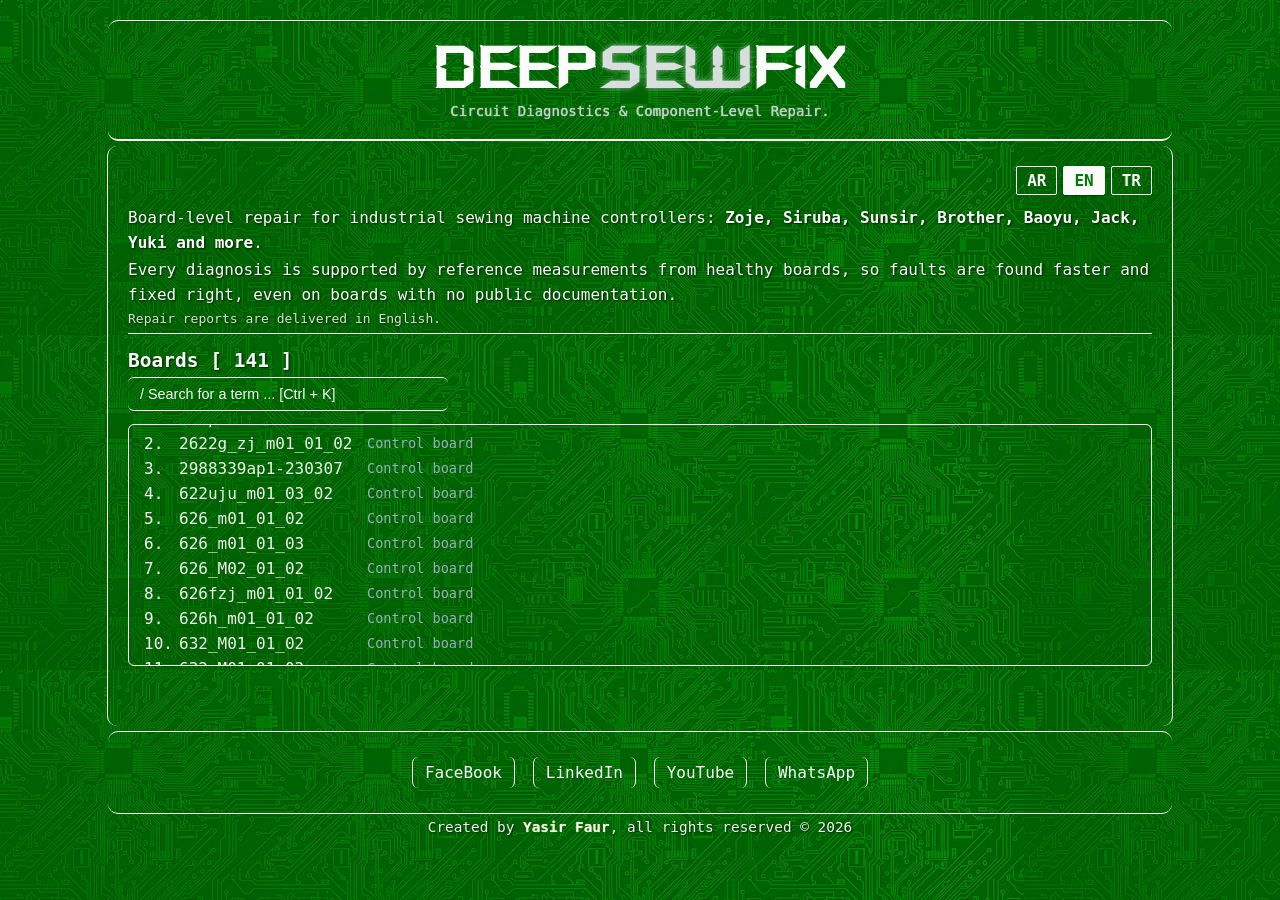
==== index.html @ 74b59b01 "Initial release: DeepSewFix professional industrial electronics repair platform" ====
<!DOCTYPE html>
<html lang="en" dir="ltr">
    <head>
        <meta charset="UTF-8">
        <!-- Link external CSS stylesheet -->
        <link rel="stylesheet" href="css/style.css">
    </head>
    <body>
        <!-- Simple header container -->
        <header class="main-header">
            <!-- Brand logo and site title -->
            <div class="logo">DEEP<span class="sew">SEW</span>FIX</div>
            <p class="tagline">Circuit Diagnostics & Component-Level Repair.</p>
        </header>

        <!-- Main body content section -->
        <main class="main-content">
            <!-- Simple intro section explaining the deep electronic repair service -->
            <div class="site-intro">
                <div class="lang-switch" role="group" aria-label="Language">
                <button type="button" data-lang="ar" lang="ar">AR</button>
                <button type="button" data-lang="en" lang="en" class="active">EN</button>
                <button type="button" data-lang="tr" lang="tr">TR</button>
                </div>

                <!-- Simple explanation of service addressing industrial sewing machine control boards -->
                <p data-i18n="intro1"></p>
                <p data-i18n="intro2"></p>

                <p class="report-note" data-i18n="note"></p>
            </div>

            <h2>Boards <span id="term-count"></span></h2>

            <!-- Search input field -->
            <form onsubmit="event.preventDefault();">
                <input type="text" id="search-input" placeholder="/ Search for a term ... [Ctrl + K]">
            </form>

            <!-- Ordered list for terms -->
            <!-- HTML List with ID -->
            <ol id="terms-list">
                <li>
                    <a href="terms/vlan.html">0d-p05-010-04</a>
                    <span class="term-desc">Control board</span>
                </li>
                <li>
                    <a href="terms/wifi.html">622uju_m01_03_02</a>
                    <span class="term-desc">Control board</span>
                </li>
                <li>
                    <a href="terms/ieee.html">626_m01_01_02</a>
                    <span class="term-desc">Control board</span>
                </li>
                <li>
                    <a href="terms/vlan.html">626_m01_01_03</a>
                    <span class="term-desc">Control board</span>
                </li>
                <li>
                    <a href="terms/wifi.html">626_M02_01_02</a>
                    <span class="term-desc">Control board</span>
                </li>
                <li>
                    <a href="terms/ieee.html">626fzj_m01_01_02</a>
                    <span class="term-desc">Control board</span>
                </li>
                <li>
                    <a href="terms/vlan.html">626h_m01_01_02</a>
                    <span class="term-desc">Control board</span>
                </li>
                <li>
                    <a href="terms/wifi.html">632_M01_01_02</a>
                    <span class="term-desc">Control board</span>
                </li>
                <li>
                    <a href="terms/ieee.html">632_M01_01_03</a>
                    <span class="term-desc">Control board</span>
                </li>
                <li>
                    <a href="terms/vlan.html">632_M01_02_03</a>
                    <span class="term-desc">Control board</span>
                </li>
                <li>
                    <a href="terms/wifi.html">636h_m01_01_03</a>
                    <span class="term-desc">Control board</span>
                </li>
                <li>
                    <a href="terms/ieee.html">638_m01_01_04</a>
                    <span class="term-desc">Control board</span>
                </li>
                <li>
                    <a href="terms/ieee.html">638_m01_02_02</a>
                    <span class="term-desc">Control board</span>
                </li>
                <li>
                    <a href="terms/ieee.html">690_jk_v01_01_11</a>
                    <span class="term-desc">Control board</span>
                </li>
                <li>
                    <a href="terms/ieee.html">690_m01_01_01</a>
                    <span class="term-desc">Control board</span>
                </li>
                <li>
                    <a href="terms/ieee.html">690s_ju_m01_02_02</a>
                    <span class="term-desc">Control board</span>
                </li>
                <li>
                    <a href="terms/ieee.html">2622g_zj_m01_01_02</a>
                    <span class="term-desc">Control board</span>
                </li>
                <li>
                    <a href="terms/ieee.html">6906_zx_m01_01_03</a>
                    <span class="term-desc">Control board</span>
                </li>
                <li>
                    <a href="terms/ieee.html">6906_zx_m01_04_01</a>
                    <span class="term-desc">Control board</span>
                </li>
                <li>
                    <a href="terms/ieee.html">6906_zx_m01_07_01</a>
                    <span class="term-desc">Control board</span>
                </li>
                <li>
                    <a href="terms/ieee.html">8633_M01_01_05</a>
                    <span class="term-desc">Control board</span>
                </li>
                <li>
                    <a href="terms/ieee.html">9632m_m01_01_03</a>
                    <span class="term-desc">Control board</span>
                </li>
                <li>
                    <a href="terms/ieee.html">2988339ap1-230307</a>
                    <span class="term-desc">Control board</span>
                </li>
                <li>
                    <a href="terms/ieee.html">a335d058a</a>
                    <span class="term-desc">Control board</span>
                </li>
                <li>
                    <a href="terms/ieee.html">apms-500a1</a>
                    <span class="term-desc">Control board</span>
                </li>
                <li>
                    <a href="terms/ieee.html">b43k103</a>
                    <span class="term-desc">Control board</span>
                </li>
                <li>
                    <a href="terms/ieee.html">b43k162-2</a>
                    <span class="term-desc">Control board</span>
                </li>
                <li>
                    <a href="terms/ieee.html">B45E_VM2.1</a>
                    <span class="term-desc">Control board</span>
                </li>
                <li>
                    <a href="terms/ieee.html">b45k_vm1.2</a>
                    <span class="term-desc">Control board</span>
                </li>
                <li>
                    <a href="terms/ieee.html">b47a162-4</a>
                    <span class="term-desc">Control board</span>
                </li>
                <li>
                    <a href="terms/ieee.html">BJB206-04</a>
                    <span class="term-desc">Control board</span>
                </li>
                <li>
                    <a href="terms/ieee.html">bybf_v1_08</a>
                    <span class="term-desc">Control board</span>
                </li>
                <li>
                    <a href="terms/ieee.html">cfp.1199-03r1</a>
                    <span class="term-desc">Control board</span>
                </li>
                <li>
                    <a href="terms/ieee.html">ck</a>
                    <span class="term-desc">Control board</span>
                </li>
                <li>
                    <a href="terms/ieee.html">cmb00820</a>
                    <span class="term-desc">Control board</span>
                </li>
                <li>
                    <a href="terms/ieee.html">ee4_ek4-d-v1.3</a>
                    <span class="term-desc">Control board</span>
                </li>
                <li>
                    <a href="terms/ieee.html">haw-500ap</a>
                    <span class="term-desc">Control board</span>
                </li>
                <li>
                    <a href="terms/ieee.html">hctb-0034</a>
                    <span class="term-desc">Control board</span>
                </li>
                <li>
                    <a href="terms/ieee.html">HSB-ES120105D</a>
                    <span class="term-desc">Control board</span>
                </li>
                <li>
                    <a href="terms/ieee.html">HSV-MC122009G</a>
                    <span class="term-desc">Control board</span>
                </li>
                <li>
                    <a href="terms/ieee.html">hsv-mc122014e</a>
                    <span class="term-desc">Control board</span>
                </li>
                <li>
                    <a href="terms/ieee.html">hsv-mc122026</a>
                    <span class="term-desc">Control board</span>
                </li>
                <li>
                    <a href="terms/ieee.html">hsv-mc122034</a>
                    <span class="term-desc">Control board</span>
                </li>
                <li>
                    <a href="terms/ieee.html">hsv-mc122038c</a>
                    <span class="term-desc">Control board</span>
                </li>
                <li>
                    <a href="terms/ieee.html">hsv-mc122072</a>
                    <span class="term-desc">Control board</span>
                </li>
                <li>
                    <a href="terms/ieee.html">hsv-mc122093</a>
                    <span class="term-desc">Control board</span>
                </li>
                <li>
                    <a href="terms/ieee.html">hsv-mc122103</a>
                    <span class="term-desc">Control board</span>
                </li>
                <li>
                    <a href="terms/ieee.html">hsv-ps122004b</a>
                    <span class="term-desc">Control board</span>
                </li>
                <li>
                    <a href="terms/ieee.html">HSV-PS122007A</a>
                    <span class="term-desc">Control board</span>
                </li>
                <li>
                    <a href="terms/ieee.html">hsv-ps122007e</a>
                    <span class="term-desc">Control board</span>
                </li>
                <li>
                    <a href="terms/ieee.html">hsv-ps122007f</a>
                    <span class="term-desc">Control board</span>
                </li>
                <li>
                    <a href="terms/ieee.html">hsv-ps122017</a>
                    <span class="term-desc">Control board</span>
                </li>
                <li>
                    <a href="terms/ieee.html">hsv-ps122019</a>
                    <span class="term-desc">Control board</span>
                </li>
                <li>
                    <a href="terms/ieee.html">hsv-ps122019c</a>
                    <span class="term-desc">Control board</span>
                </li>
                <li>
                    <a href="terms/ieee.html">hsv-ps122019d</a>
                    <span class="term-desc">Control board</span>
                </li>
                <li>
                    <a href="terms/ieee.html">HSV-PS122021</a>
                    <span class="term-desc">Control board</span>
                </li>
                <li>
                    <a href="terms/ieee.html">hsv-ps122031</a>
                    <span class="term-desc">Control board</span>
                </li>
                <li>
                    <a href="terms/ieee.html">hsv-ps122037</a>
                    <span class="term-desc">Control board</span>
                </li>
                <li>
                    <a href="terms/ieee.html">hsv-ps122038a</a>
                    <span class="term-desc">Control board</span>
                </li>
                <li>
                    <a href="terms/ieee.html">k-g00-583-a12-r</a>
                    <span class="term-desc">Control board</span>
                </li>
                <li>
                    <a href="terms/ieee.html">ls220851-00-01d</a>
                    <span class="term-desc">Control board</span>
                </li>
                <li>
                    <a href="terms/ieee.html">M8620610</a>
                    <span class="term-desc">Control board</span>
                </li>
                <li>
                    <a href="terms/ieee.html">MC122038C</a>
                    <span class="term-desc">Control board</span>
                </li>
                <li>
                    <a href="terms/ieee.html">mu_v3.91c</a>
                    <span class="term-desc">Control board</span>
                </li>
                <li>
                    <a href="terms/ieee.html">MUA-V1.01L-4</a>
                    <span class="term-desc">Control board</span>
                </li>
                <li>
                    <a href="terms/ieee.html">MU-V1.01J-5</a>
                    <span class="term-desc">Control board</span>
                </li>
                <li>
                    <a href="terms/ieee.html">MU-V3.06A</a>
                    <span class="term-desc">Control board</span>
                </li>
                <li>
                    <a href="terms/ieee.html">mu-v3.15a</a>
                    <span class="term-desc">Control board</span>
                </li>
                <li>
                    <a href="terms/ieee.html">mu-v3.18</a>
                    <span class="term-desc">Control board</span>
                </li>
                <li>
                    <a href="terms/ieee.html">MU-V3.22a</a>
                    <span class="term-desc">Control board</span>
                </li>
                <li>
                    <a href="terms/ieee.html">mu-v3.65a</a>
                    <span class="term-desc">Control board</span>
                </li>
                <li>
                    <a href="terms/ieee.html">mu-v3.66a</a>
                    <span class="term-desc">Control board</span>
                </li>
                <li>
                    <a href="terms/ieee.html">mu-v3.a2a</a>
                    <span class="term-desc">Control board</span>
                </li>
                <li>
                    <a href="terms/ieee.html">MU-V3.E2</a>
                    <span class="term-desc">Control board</span>
                </li>
                <li>
                    <a href="terms/ieee.html">NC2101A2</a>
                    <span class="term-desc">Control board</span>
                </li>
                <li>
                    <a href="terms/ieee.html">NC2101A3</a>
                    <span class="term-desc">Control board</span>
                </li>
                <li>
                    <a href="terms/ieee.html">p.hdvb-0073 rev d1</a>
                    <span class="term-desc">Control board</span>
                </li>
                <li>
                    <a href="terms/ieee.html">p.hdvb-0073 rev g1</a>
                    <span class="term-desc">Control board</span>
                </li>
                <li>
                    <a href="terms/ieee.html">P.HDVB-0073 Rev H2</a>
                    <span class="term-desc">Control board</span>
                </li>
                <li>
                    <a href="terms/ieee.html">p.hdvb-0110</a>
                    <span class="term-desc">Control board</span>
                </li>
                <li>
                    <a href="terms/ieee.html">P.HPWB-0029</a>
                    <span class="term-desc">Control board</span>
                </li>
                <li>
                    <a href="terms/ieee.html">p10.pcb</a>
                    <span class="term-desc">Control board</span>
                </li>
                <li>
                    <a href="terms/ieee.html">panel-j</a>
                    <span class="term-desc">Control board</span>
                </li>
                <li>
                    <a href="terms/ieee.html">pfaio</a>
                    <span class="term-desc">Control board</span>
                </li>
                <li>
                    <a href="terms/ieee.html">pfaio_ssl_sp</a>
                    <span class="term-desc">Control board</span>
                </li>
                <li>
                    <a href="terms/ieee.html">pn40000021</a>
                    <span class="term-desc">Control board</span>
                </li>
                <li>
                    <a href="terms/ieee.html">pn40052690</a>
                    <span class="term-desc">Control board</span>
                </li>
                <li>
                    <a href="terms/ieee.html">pn40058900</a>
                    <span class="term-desc">Control board</span>
                </li>
                <li>
                    <a href="terms/ieee.html">pn40085908</a>
                    <span class="term-desc">Control board</span>
                </li>
                <li>
                    <a href="terms/ieee.html">PN40142270</a>
                    <span class="term-desc">Control board</span>
                </li>
                <li>
                    <a href="terms/ieee.html">q6-main-v1.1</a>
                    <span class="term-desc">Control board</span>
                </li>
                <li>
                    <a href="terms/ieee.html">r1t_main_v2.2</a>
                    <span class="term-desc">Control board</span>
                </li>
                <li>
                    <a href="terms/ieee.html">r2t_main_20191123_v3 2</a>
                    <span class="term-desc">Control board</span>
                </li>
                <li>
                    <a href="terms/ieee.html">r5t_main</a>
                    <span class="term-desc">Control board</span>
                </li>
                <li>
                    <a href="terms/ieee.html">r5t_main_v2 5</a>
                    <span class="term-desc">Control board</span>
                </li>
                <li>
                    <a href="terms/ieee.html">sc0720f</a>
                    <span class="term-desc">Control board</span>
                </li>
                <li>
                    <a href="terms/ieee.html">SC1102A6</a>
                    <span class="term-desc">Control board</span>
                </li>
                <li>
                    <a href="terms/ieee.html">SC1204A3</a>
                    <span class="term-desc">Control board</span>
                </li>
                <li>
                    <a href="terms/ieee.html">sc1206a4</a>
                    <span class="term-desc">Control board</span>
                </li>
                <li>
                    <a href="terms/ieee.html">sc1206b7</a>
                    <span class="term-desc">Control board</span>
                </li>
                <li>
                    <a href="terms/ieee.html">SC1520A3</a>
                    <span class="term-desc">Control board</span>
                </li>
                <li>
                    <a href="terms/ieee.html">sc1524a2</a>
                    <span class="term-desc">Control board</span>
                </li>
                <li>
                    <a href="terms/ieee.html">sc1601a3</a>
                    <span class="term-desc">Control board</span>
                </li>
                <li>
                    <a href="terms/ieee.html">sc1601a4</a>
                    <span class="term-desc">Control board</span>
                </li>
                <li>
                    <a href="terms/ieee.html">SC1601A5</a>
                    <span class="term-desc">Control board</span>
                </li>
                <li>
                    <a href="terms/ieee.html">SC1703A3</a>
                    <span class="term-desc">Control board</span>
                </li>
                <li>
                    <a href="terms/ieee.html">sc1703a5</a>
                    <span class="term-desc">Control board</span>
                </li>
                    <a href="terms/ieee.html">sc1902a4</a>
                    <span class="term-desc">Control board</span>
                </li>
                <li>
                    <a href="terms/ieee.html">sc1903a5</a>
                    <span class="term-desc">Control board</span>
                </li>
                <li>
                    <a href="terms/ieee.html">sc1903a8-1</a>
                    <span class="term-desc">Control board</span>
                </li>
                <li>
                    <a href="terms/ieee.html">sc1905a2</a>
                    <span class="term-desc">Control board</span>
                </li>
                <li>
                    <a href="terms/ieee.html">sc1909a4</a>
                    <span class="term-desc">Control board</span>
                </li>
                <li>
                    <a href="terms/ieee.html">sc2003a3</a>
                    <span class="term-desc">Control board</span>
                </li>
                <li>
                    <a href="terms/ieee.html">sc2013a2</a>
                    <span class="term-desc">Control board</span>
                </li>
                <li>
                    <a href="terms/ieee.html">sc2105a5</a>
                    <span class="term-desc">Control board</span>
                </li>
                <li>
                    <a href="terms/ieee.html">sc2113a2</a>
                    <span class="term-desc">Control board</span>
                </li>
                <li>
                    <a href="terms/ieee.html">sp1243a-dz-cpu</a>
                    <span class="term-desc">Control board</span>
                </li>
                <li>
                    <a href="terms/ieee.html">SP1243C</a>
                    <span class="term-desc">Control board</span>
                </li>
                <li>
                    <a href="terms/ieee.html">st-430g-main.1</a>
                    <span class="term-desc">Control board</span>
                </li>
                <li>
                    <a href="terms/ieee.html">ST-P3800-DP</a>
                    <span class="term-desc">Control board</span>
                </li>
                <li>
                    <a href="terms/ieee.html">SUPU_0V_DS_B</a>
                    <span class="term-desc">Control board</span>
                </li>
                <li>
                    <a href="terms/ieee.html">supu_500_main_3</a>
                    <span class="term-desc">Control board</span>
                </li>
                <li>
                    <a href="terms/ieee.html">supu_aio_all_dtyj</a>
                    <span class="term-desc">Control board</span>
                </li>
                <li>
                    <a href="terms/ieee.html">supu_aio_all_jn</a>
                    <span class="term-desc">Control board</span>
                </li>
                <li>
                    <a href="terms/ieee.html">supu_aio_baoyu_jn</a>
                    <span class="term-desc">Control board</span>
                </li>
                <li>
                    <a href="terms/ieee.html">supu_bfaio_all_jn</a>
                    <span class="term-desc">Control board</span>
                </li>
                <li>
                    <a href="terms/ieee.html">supu_f3_pin</a>
                    <span class="term-desc">Control board</span>
                </li>
                <li>
                    <a href="terms/ieee.html">supu_jn2_main</a>
                    <span class="term-desc">Control board</span>
                </li>
                <li>
                    <a href="terms/ieee.html">supu_overseam_ds_aio</a>
                    <span class="term-desc">Control board</span>
                </li>
                <li>
                    <a href="terms/ieee.html">SY-UR055-MV2.5</a>
                    <span class="term-desc">Control board</span>
                </li>
                <li>
                    <a href="terms/ieee.html">Sy-x5_ser-v1.5</a>
                    <span class="term-desc">Control board</span>
                </li>
                <li>
                    <a href="terms/ieee.html">TI28030-V2.1</a>
                    <span class="term-desc">Control board</span>
                </li>
                <li>
                    <a href="terms/ieee.html">x5c_v1.4_1030</a>
                    <span class="term-desc">Control board</span>
                </li>
                <li>
                    <a href="terms/ieee.html">xr1_main_20180608_v3.1</a>
                    <span class="term-desc">Control board</span>
                </li>
                <li>
                    <a href="terms/ieee.html">yd-p05-001-161</a>
                    <span class="term-desc">Control board</span>
                </li>
                <li>
                    <a href="terms/ieee.html">yd-p05-001-177</a>
                    <span class="term-desc">Control board</span>
                </li>
                <li>
                    <a href="terms/ieee.html">yd-p05-001-222</a>
                    <span class="term-desc">Control board</span>
                </li>
                <li>
                    <a href="terms/ieee.html">YX-B22-2C</a>
                    <span class="term-desc">Control board</span>
                </li>
                <li>
                    <a href="terms/ieee.html">ZBK903D1-V1.2</a>
                    <span class="term-desc">Control board</span>
                </li>
                <li>
                    <a href="terms/ieee.html">zjaf-m05.31</a>
                    <span class="term-desc">Control board</span>
                </li>
                <li>
                    <a href="terms/ieee.html">zjbf_v3.00c</a>
                    <span class="term-desc">Control board</span>
                </li>
                <li>
                    <a href="terms/ieee.html">ZJBF-V2.04-A</a>
                    <span class="term-desc">Control board</span>
                </li>
            </ol>
        </main>

        <!-- Footer section with social links -->
        <footer>
        <!-- Social links as text buttons inside footer -->
            <div>
                <a href="https://www.facebook.com/PioneeersTech/" class="btn-link" target="_blank" rel="noopener noreferrer">FaceBook</a>
                <a href="https://www.linkedin.com/in/yasir-faur-68b66713b/" class="btn-link" target="_blank" rel="noopener noreferrer">LinkedIn</a>
                <a href="https://www.youtube.com/c/YasirFaur" class="btn-link" target="_blank" rel="noopener noreferrer">YouTube</a>
                <a href="https://wa.me/905342694115" class="btn-link" target="_blank" rel="noopener noreferrer">WhatsApp</a>        
            </div>
        </footer>

            
    </body>

    <script src="js/script.js"></script>
</html>
---- css/style.css ----
/* Base page styling with dark background and pcb green accent */
p, h2 {
    margin: 0;
}

p, h1, h2, h3 {
    text-shadow: 1px 1px 2px #002200;
}

body {
    margin: 0;
    padding: 0;
    background-color: #017b07;
    background-image: url(../images/bg.jfif);
    background-repeat: repeat;
    background-blend-mode: soft-light;
    opacity: 0.98;
    color: #ffffff;
    font-family: monospace;
}

/* Header styled like a pcb silkscreen banner */
.main-header {
    
    padding: 20px;
    text-align: center;
    border-bottom: 2px solid #ffffff;
}

.logo {
    font-size: clamp(2rem, 6vw, 3.5rem);
    letter-spacing: 0.08em;
    line-height: 1.1;
    font-family: digifaw;
    font-weight: bold;
    color: #ffffff;
    letter-spacing: 2px;
}

.logo .sew {
    color: #DDE1E3;
    text-shadow: 0 0 6px rgba(221, 225, 227, 0.6);
    animation: pulse 3s ease-in-out infinite alternate;
}


@keyframes pulse {
  from { text-shadow: 0 0 4px rgba(221, 225, 227, 0.3); }
  to   { text-shadow: 0 0 10px rgba(221, 225, 227, 0.7); }
}

@media (prefers-reduced-motion: reduce) {
  .site-title .sew {
    animation: none;
  }
}

/* Header title centering */
.tagline {
    text-align: center;
    font-size: 14px;
    text-shadow: 0 0 1px #fff;
    color: #C8CDD0;
    margin: 0;
}

/* Main content area */
.main-content {
    padding: 20px 20px;
    text-align: left;
    min-height: 60vh;
}

.main-content h1 {
    color: #ffffff;
    text-transform: uppercase;
}

.site-intro {
     position: relative;
}

.site-intro p {
    margin-bottom: 1px;
    text-align: left;
}

.site-intro strong {
    color: #ffffff;
}

.lang-switch {
 display: flex;
  gap: 6px;
  justify-content: flex-end;
  margin-bottom: 10px;
  direction: ltr;
}

.lang-switch button {
  font-family: monospace;
  font-size: 16px;
  font-weight: bold;
  color: #fff;
  background: transparent;
  border: 1px solid #fff;
  border-radius: 2px;
  padding: 4px 10px;
  cursor: pointer;
}

.lang-switch button:hover {
  background: rgba(241, 247, 250, 0.25);
}

.lang-switch button.active {
  background: #fff;
  color:#017b07;
  border-color: #fff;
  box-shadow: inset 0 1px 0 #fff, 0 1px 2px rgba(0,0,0,.4);
}

.lang-switch button:focus-visible {
  outline: 2px solid #fff;
  outline-offset: 2px;
}

.site-intro p:lang(ar) {
  font-family: Tahoma, "Segoe UI", sans-serif;
  line-height: 1.8;
}

.report-note {
  font-size: 13px;
  opacity: 0.85;
}

/* Container for the terms list to limit height and enable scrolling */
#terms-list {
    /* Limit height to show roughly 3 items */
    max-height: 220px; 
    
    /* Enable vertical scrolling */
    overflow-y: auto; 
    
    /* Smooth scrolling feel */
    /*scroll-behavior: smooth;*/
    
    /* Layout styling adjustments */
    padding-right: 10px;
    margin-bottom: 20px;
    border: 1px solid #fff;
    border-radius: 6px;
    padding: 10px 15px;
}

.main-content h2{
margin-top: 15px;
margin-bottom: 5px;
}

#search-input {
    background-color:transparent;
    color: #ffffff;
    width: 100%;          
    max-width: 320px;   
    padding: 8px 12px; 
    font-size: 0.9rem;

    /* Remove default browser borders */
    border: none;

    /* Set top and bottom borders only */
    border-top: 1px solid #ffffff;
    border-bottom: 1px solid #ffffff;

    /* Keep border radius for top and bottom brackets effect */
    border-radius: 6px;
    outline: none;
    box-sizing: border-box;
}

#search-input::placeholder {
    color: #fff;
    opacity: 1;
}

/* Optional: Custom scrollbar styling for a cleaner look */
#terms-list::-webkit-scrollbar {
    width: 6px;
}

#terms-list::-webkit-scrollbar-thumb {
    background-color: #017b07;
    border-radius: 3px;
}

#terms-list::-webkit-scrollbar-track {
    background-color: #fff;
}

/* Enable list counter */
ol {
    list-style-position: inside;
    padding: 0;
    counter-reset: term-counter; /* Initialize counter */
}

li {
    display: flex;
    align-items: center;
    margin-bottom: 6px;
    font-size: 16px;
}

li::before {
    counter-increment: term-counter;
    content: counter(term-counter) ". ";
    width: 35px; 
    display: inline-block;
    color: #ffffff;
}

li a {
    width: 180px; 
    display: inline-block;
}

/* Styling for descriptions outside the anchor tag */
.term-desc {
    display: none;
    color: #a0aec0;
    font-size: 0.85rem;
    margin-left: 8px;
}

/* Show on screens wider than 768px */
@media (min-width: 768px) {
    .term-desc {
        display: inline;
    }
}

/* Link styles */
a {
    color: #f6f6f3;
    text-decoration: none;
}

/* Optional: hover state for better interaction */
a:hover {
    color: #017b07;
    background-color: #fff;
    font-weight: bold;
    text-align: center;
}

/* Footer matching the theme */
.main-footer {
    background-color: #017b07;
    text-align: center;
    padding: 15px;
    border-top: 1px solid #ffffff;
    font-size: 14px;
    color: #ffffff;
}

/* Layout alignment and borders for structural sections */
header, footer {
    width: 80%;
    margin-left: auto;
    margin-right: auto;
    margin-bottom: 5px;
    border-top: 1px solid #ffffff;
    border-bottom: 1px solid #ffffff;
    border-radius: 10px;
    padding: 20px;
}

main {
    width: 80%;
    margin-left: auto;
    margin-right: auto;
    margin-bottom: 5px;
    border-left: 1px solid #ffffff;
    border-right: 1px solid #ffffff;
    border-radius: 10px;
    padding: 20px;
}


/* Top margin for header */
header {
    margin-top: 20px;
}

/* Style for intro text section */
.site-intro {
    margin-bottom: 2px;
    padding-bottom: 2px;
    border-bottom: 1px solid #ffffff;
    color: #ffffff;
    font-size: 16px;
    line-height: 1.6;
}


/* Footer content centering */
footer {
    text-align: center;
}

/* Social text button styling */
.btn-link {
    font-size: 16px;
    display: inline-block;
    color: #ffffff;
    border-left: 1px solid #ffffff;
    border-right: 1px solid #ffffff;
    border-radius: 6px;
    padding: 6px 12px;
    margin: 5px;
    transition: background-color 0.3s, color 0.3s;
}

/* Hover effect for buttons */
.btn-link:hover {
    background-color: #ffffff;
    color: #017b07;
}

/* Designer name styling */
.copyright {
    color: #f6f6f3;
    font-size: 0.9rem;
    text-align: center;
    margin-bottom: 10px;
}

.copyright .designer-name {
    color: #ffffff; 
    font-weight: 600;
    text-shadow: 0 0 1px rgba(219, 235, 0, 0.6); 
}

@font-face {
    font-family: digifaw;
    src: url(../fonts/digifaw.TTF);
}
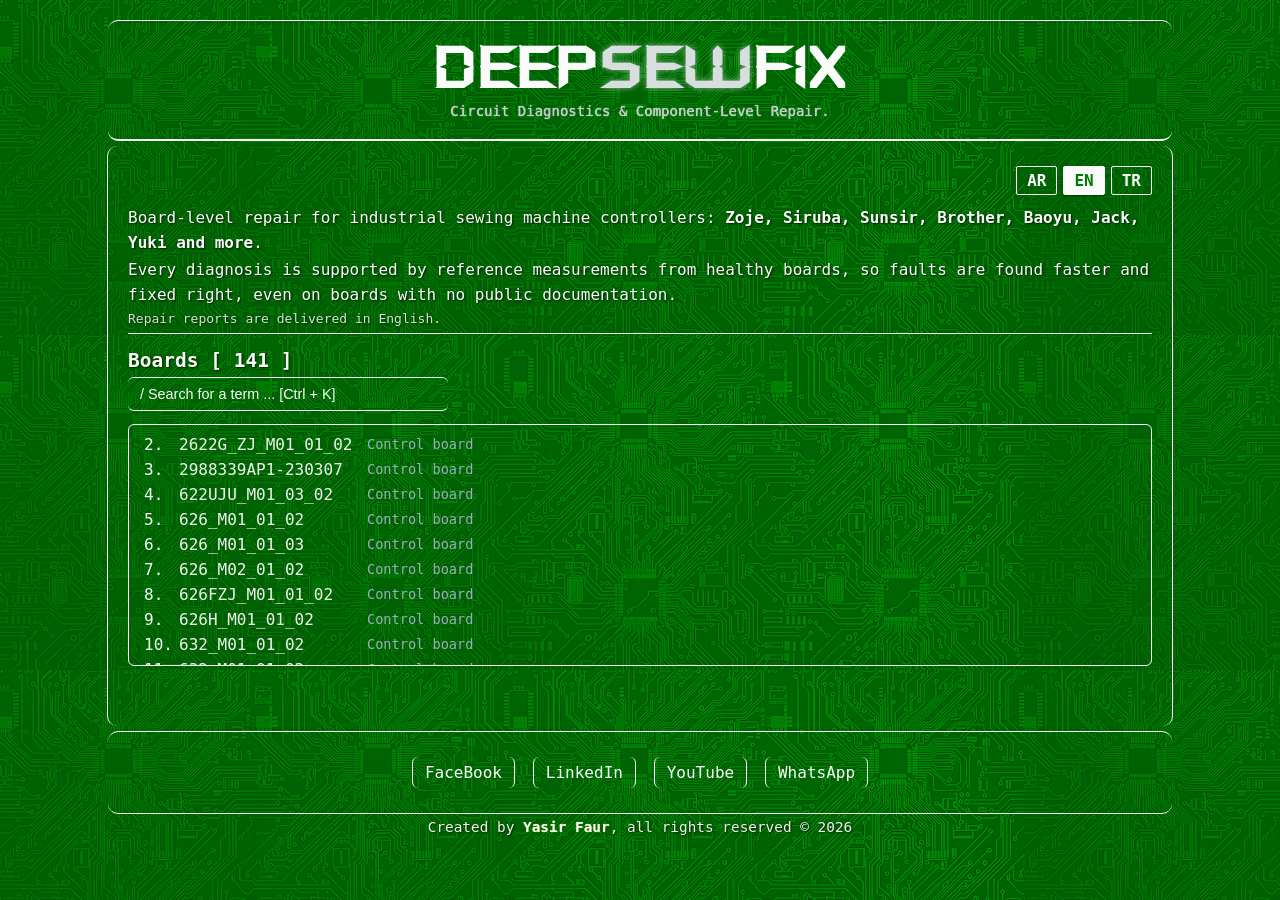
==== commit b5539aca: "Add individual control board diagnostic pages and update index" ====
--- a/index.html
+++ b/index.html
@@ -41,570 +41,570 @@
             <!-- HTML List with ID -->
             <ol id="terms-list">
                 <li>
-                    <a href="terms/vlan.html">0d-p05-010-04</a>
-                    <span class="term-desc">Control board</span>
-                </li>
-                <li>
-                    <a href="terms/wifi.html">622uju_m01_03_02</a>
-                    <span class="term-desc">Control board</span>
-                </li>
-                <li>
-                    <a href="terms/ieee.html">626_m01_01_02</a>
-                    <span class="term-desc">Control board</span>
-                </li>
-                <li>
-                    <a href="terms/vlan.html">626_m01_01_03</a>
-                    <span class="term-desc">Control board</span>
-                </li>
-                <li>
-                    <a href="terms/wifi.html">626_M02_01_02</a>
-                    <span class="term-desc">Control board</span>
-                </li>
-                <li>
-                    <a href="terms/ieee.html">626fzj_m01_01_02</a>
-                    <span class="term-desc">Control board</span>
-                </li>
-                <li>
-                    <a href="terms/vlan.html">626h_m01_01_02</a>
-                    <span class="term-desc">Control board</span>
-                </li>
-                <li>
-                    <a href="terms/wifi.html">632_M01_01_02</a>
-                    <span class="term-desc">Control board</span>
-                </li>
-                <li>
-                    <a href="terms/ieee.html">632_M01_01_03</a>
-                    <span class="term-desc">Control board</span>
-                </li>
-                <li>
-                    <a href="terms/vlan.html">632_M01_02_03</a>
-                    <span class="term-desc">Control board</span>
-                </li>
-                <li>
-                    <a href="terms/wifi.html">636h_m01_01_03</a>
-                    <span class="term-desc">Control board</span>
-                </li>
-                <li>
-                    <a href="terms/ieee.html">638_m01_01_04</a>
-                    <span class="term-desc">Control board</span>
-                </li>
-                <li>
-                    <a href="terms/ieee.html">638_m01_02_02</a>
-                    <span class="term-desc">Control board</span>
-                </li>
-                <li>
-                    <a href="terms/ieee.html">690_jk_v01_01_11</a>
-                    <span class="term-desc">Control board</span>
-                </li>
-                <li>
-                    <a href="terms/ieee.html">690_m01_01_01</a>
-                    <span class="term-desc">Control board</span>
-                </li>
-                <li>
-                    <a href="terms/ieee.html">690s_ju_m01_02_02</a>
-                    <span class="term-desc">Control board</span>
-                </li>
-                <li>
-                    <a href="terms/ieee.html">2622g_zj_m01_01_02</a>
-                    <span class="term-desc">Control board</span>
-                </li>
-                <li>
-                    <a href="terms/ieee.html">6906_zx_m01_01_03</a>
-                    <span class="term-desc">Control board</span>
-                </li>
-                <li>
-                    <a href="terms/ieee.html">6906_zx_m01_04_01</a>
-                    <span class="term-desc">Control board</span>
-                </li>
-                <li>
-                    <a href="terms/ieee.html">6906_zx_m01_07_01</a>
-                    <span class="term-desc">Control board</span>
-                </li>
-                <li>
-                    <a href="terms/ieee.html">8633_M01_01_05</a>
-                    <span class="term-desc">Control board</span>
-                </li>
-                <li>
-                    <a href="terms/ieee.html">9632m_m01_01_03</a>
-                    <span class="term-desc">Control board</span>
-                </li>
-                <li>
-                    <a href="terms/ieee.html">2988339ap1-230307</a>
-                    <span class="term-desc">Control board</span>
-                </li>
-                <li>
-                    <a href="terms/ieee.html">a335d058a</a>
-                    <span class="term-desc">Control board</span>
-                </li>
-                <li>
-                    <a href="terms/ieee.html">apms-500a1</a>
-                    <span class="term-desc">Control board</span>
-                </li>
-                <li>
-                    <a href="terms/ieee.html">b43k103</a>
-                    <span class="term-desc">Control board</span>
-                </li>
-                <li>
-                    <a href="terms/ieee.html">b43k162-2</a>
-                    <span class="term-desc">Control board</span>
-                </li>
-                <li>
-                    <a href="terms/ieee.html">B45E_VM2.1</a>
-                    <span class="term-desc">Control board</span>
-                </li>
-                <li>
-                    <a href="terms/ieee.html">b45k_vm1.2</a>
-                    <span class="term-desc">Control board</span>
-                </li>
-                <li>
-                    <a href="terms/ieee.html">b47a162-4</a>
-                    <span class="term-desc">Control board</span>
-                </li>
-                <li>
-                    <a href="terms/ieee.html">BJB206-04</a>
-                    <span class="term-desc">Control board</span>
-                </li>
-                <li>
-                    <a href="terms/ieee.html">bybf_v1_08</a>
-                    <span class="term-desc">Control board</span>
-                </li>
-                <li>
-                    <a href="terms/ieee.html">cfp.1199-03r1</a>
-                    <span class="term-desc">Control board</span>
-                </li>
-                <li>
-                    <a href="terms/ieee.html">ck</a>
-                    <span class="term-desc">Control board</span>
-                </li>
-                <li>
-                    <a href="terms/ieee.html">cmb00820</a>
-                    <span class="term-desc">Control board</span>
-                </li>
-                <li>
-                    <a href="terms/ieee.html">ee4_ek4-d-v1.3</a>
-                    <span class="term-desc">Control board</span>
-                </li>
-                <li>
-                    <a href="terms/ieee.html">haw-500ap</a>
-                    <span class="term-desc">Control board</span>
-                </li>
-                <li>
-                    <a href="terms/ieee.html">hctb-0034</a>
-                    <span class="term-desc">Control board</span>
-                </li>
-                <li>
-                    <a href="terms/ieee.html">HSB-ES120105D</a>
-                    <span class="term-desc">Control board</span>
-                </li>
-                <li>
-                    <a href="terms/ieee.html">HSV-MC122009G</a>
-                    <span class="term-desc">Control board</span>
-                </li>
-                <li>
-                    <a href="terms/ieee.html">hsv-mc122014e</a>
-                    <span class="term-desc">Control board</span>
-                </li>
-                <li>
-                    <a href="terms/ieee.html">hsv-mc122026</a>
-                    <span class="term-desc">Control board</span>
-                </li>
-                <li>
-                    <a href="terms/ieee.html">hsv-mc122034</a>
-                    <span class="term-desc">Control board</span>
-                </li>
-                <li>
-                    <a href="terms/ieee.html">hsv-mc122038c</a>
-                    <span class="term-desc">Control board</span>
-                </li>
-                <li>
-                    <a href="terms/ieee.html">hsv-mc122072</a>
-                    <span class="term-desc">Control board</span>
-                </li>
-                <li>
-                    <a href="terms/ieee.html">hsv-mc122093</a>
-                    <span class="term-desc">Control board</span>
-                </li>
-                <li>
-                    <a href="terms/ieee.html">hsv-mc122103</a>
-                    <span class="term-desc">Control board</span>
-                </li>
-                <li>
-                    <a href="terms/ieee.html">hsv-ps122004b</a>
-                    <span class="term-desc">Control board</span>
-                </li>
-                <li>
-                    <a href="terms/ieee.html">HSV-PS122007A</a>
-                    <span class="term-desc">Control board</span>
-                </li>
-                <li>
-                    <a href="terms/ieee.html">hsv-ps122007e</a>
-                    <span class="term-desc">Control board</span>
-                </li>
-                <li>
-                    <a href="terms/ieee.html">hsv-ps122007f</a>
-                    <span class="term-desc">Control board</span>
-                </li>
-                <li>
-                    <a href="terms/ieee.html">hsv-ps122017</a>
-                    <span class="term-desc">Control board</span>
-                </li>
-                <li>
-                    <a href="terms/ieee.html">hsv-ps122019</a>
-                    <span class="term-desc">Control board</span>
-                </li>
-                <li>
-                    <a href="terms/ieee.html">hsv-ps122019c</a>
-                    <span class="term-desc">Control board</span>
-                </li>
-                <li>
-                    <a href="terms/ieee.html">hsv-ps122019d</a>
-                    <span class="term-desc">Control board</span>
-                </li>
-                <li>
-                    <a href="terms/ieee.html">HSV-PS122021</a>
-                    <span class="term-desc">Control board</span>
-                </li>
-                <li>
-                    <a href="terms/ieee.html">hsv-ps122031</a>
-                    <span class="term-desc">Control board</span>
-                </li>
-                <li>
-                    <a href="terms/ieee.html">hsv-ps122037</a>
-                    <span class="term-desc">Control board</span>
-                </li>
-                <li>
-                    <a href="terms/ieee.html">hsv-ps122038a</a>
-                    <span class="term-desc">Control board</span>
-                </li>
-                <li>
-                    <a href="terms/ieee.html">k-g00-583-a12-r</a>
-                    <span class="term-desc">Control board</span>
-                </li>
-                <li>
-                    <a href="terms/ieee.html">ls220851-00-01d</a>
-                    <span class="term-desc">Control board</span>
-                </li>
-                <li>
-                    <a href="terms/ieee.html">M8620610</a>
-                    <span class="term-desc">Control board</span>
-                </li>
-                <li>
-                    <a href="terms/ieee.html">MC122038C</a>
-                    <span class="term-desc">Control board</span>
-                </li>
-                <li>
-                    <a href="terms/ieee.html">mu_v3.91c</a>
-                    <span class="term-desc">Control board</span>
-                </li>
-                <li>
-                    <a href="terms/ieee.html">MUA-V1.01L-4</a>
-                    <span class="term-desc">Control board</span>
-                </li>
-                <li>
-                    <a href="terms/ieee.html">MU-V1.01J-5</a>
-                    <span class="term-desc">Control board</span>
-                </li>
-                <li>
-                    <a href="terms/ieee.html">MU-V3.06A</a>
-                    <span class="term-desc">Control board</span>
-                </li>
-                <li>
-                    <a href="terms/ieee.html">mu-v3.15a</a>
-                    <span class="term-desc">Control board</span>
-                </li>
-                <li>
-                    <a href="terms/ieee.html">mu-v3.18</a>
-                    <span class="term-desc">Control board</span>
-                </li>
-                <li>
-                    <a href="terms/ieee.html">MU-V3.22a</a>
-                    <span class="term-desc">Control board</span>
-                </li>
-                <li>
-                    <a href="terms/ieee.html">mu-v3.65a</a>
-                    <span class="term-desc">Control board</span>
-                </li>
-                <li>
-                    <a href="terms/ieee.html">mu-v3.66a</a>
-                    <span class="term-desc">Control board</span>
-                </li>
-                <li>
-                    <a href="terms/ieee.html">mu-v3.a2a</a>
-                    <span class="term-desc">Control board</span>
-                </li>
-                <li>
-                    <a href="terms/ieee.html">MU-V3.E2</a>
-                    <span class="term-desc">Control board</span>
-                </li>
-                <li>
-                    <a href="terms/ieee.html">NC2101A2</a>
-                    <span class="term-desc">Control board</span>
-                </li>
-                <li>
-                    <a href="terms/ieee.html">NC2101A3</a>
-                    <span class="term-desc">Control board</span>
-                </li>
-                <li>
-                    <a href="terms/ieee.html">p.hdvb-0073 rev d1</a>
-                    <span class="term-desc">Control board</span>
-                </li>
-                <li>
-                    <a href="terms/ieee.html">p.hdvb-0073 rev g1</a>
-                    <span class="term-desc">Control board</span>
-                </li>
-                <li>
-                    <a href="terms/ieee.html">P.HDVB-0073 Rev H2</a>
-                    <span class="term-desc">Control board</span>
-                </li>
-                <li>
-                    <a href="terms/ieee.html">p.hdvb-0110</a>
-                    <span class="term-desc">Control board</span>
-                </li>
-                <li>
-                    <a href="terms/ieee.html">P.HPWB-0029</a>
-                    <span class="term-desc">Control board</span>
-                </li>
-                <li>
-                    <a href="terms/ieee.html">p10.pcb</a>
-                    <span class="term-desc">Control board</span>
-                </li>
-                <li>
-                    <a href="terms/ieee.html">panel-j</a>
-                    <span class="term-desc">Control board</span>
-                </li>
-                <li>
-                    <a href="terms/ieee.html">pfaio</a>
-                    <span class="term-desc">Control board</span>
-                </li>
-                <li>
-                    <a href="terms/ieee.html">pfaio_ssl_sp</a>
-                    <span class="term-desc">Control board</span>
-                </li>
-                <li>
-                    <a href="terms/ieee.html">pn40000021</a>
-                    <span class="term-desc">Control board</span>
-                </li>
-                <li>
-                    <a href="terms/ieee.html">pn40052690</a>
-                    <span class="term-desc">Control board</span>
-                </li>
-                <li>
-                    <a href="terms/ieee.html">pn40058900</a>
-                    <span class="term-desc">Control board</span>
-                </li>
-                <li>
-                    <a href="terms/ieee.html">pn40085908</a>
-                    <span class="term-desc">Control board</span>
-                </li>
-                <li>
-                    <a href="terms/ieee.html">PN40142270</a>
-                    <span class="term-desc">Control board</span>
-                </li>
-                <li>
-                    <a href="terms/ieee.html">q6-main-v1.1</a>
-                    <span class="term-desc">Control board</span>
-                </li>
-                <li>
-                    <a href="terms/ieee.html">r1t_main_v2.2</a>
-                    <span class="term-desc">Control board</span>
-                </li>
-                <li>
-                    <a href="terms/ieee.html">r2t_main_20191123_v3 2</a>
-                    <span class="term-desc">Control board</span>
-                </li>
-                <li>
-                    <a href="terms/ieee.html">r5t_main</a>
-                    <span class="term-desc">Control board</span>
-                </li>
-                <li>
-                    <a href="terms/ieee.html">r5t_main_v2 5</a>
-                    <span class="term-desc">Control board</span>
-                </li>
-                <li>
-                    <a href="terms/ieee.html">sc0720f</a>
-                    <span class="term-desc">Control board</span>
-                </li>
-                <li>
-                    <a href="terms/ieee.html">SC1102A6</a>
-                    <span class="term-desc">Control board</span>
-                </li>
-                <li>
-                    <a href="terms/ieee.html">SC1204A3</a>
-                    <span class="term-desc">Control board</span>
-                </li>
-                <li>
-                    <a href="terms/ieee.html">sc1206a4</a>
-                    <span class="term-desc">Control board</span>
-                </li>
-                <li>
-                    <a href="terms/ieee.html">sc1206b7</a>
-                    <span class="term-desc">Control board</span>
-                </li>
-                <li>
-                    <a href="terms/ieee.html">SC1520A3</a>
-                    <span class="term-desc">Control board</span>
-                </li>
-                <li>
-                    <a href="terms/ieee.html">sc1524a2</a>
-                    <span class="term-desc">Control board</span>
-                </li>
-                <li>
-                    <a href="terms/ieee.html">sc1601a3</a>
-                    <span class="term-desc">Control board</span>
-                </li>
-                <li>
-                    <a href="terms/ieee.html">sc1601a4</a>
-                    <span class="term-desc">Control board</span>
-                </li>
-                <li>
-                    <a href="terms/ieee.html">SC1601A5</a>
-                    <span class="term-desc">Control board</span>
-                </li>
-                <li>
-                    <a href="terms/ieee.html">SC1703A3</a>
-                    <span class="term-desc">Control board</span>
-                </li>
-                <li>
-                    <a href="terms/ieee.html">sc1703a5</a>
-                    <span class="term-desc">Control board</span>
-                </li>
-                    <a href="terms/ieee.html">sc1902a4</a>
-                    <span class="term-desc">Control board</span>
-                </li>
-                <li>
-                    <a href="terms/ieee.html">sc1903a5</a>
-                    <span class="term-desc">Control board</span>
-                </li>
-                <li>
-                    <a href="terms/ieee.html">sc1903a8-1</a>
-                    <span class="term-desc">Control board</span>
-                </li>
-                <li>
-                    <a href="terms/ieee.html">sc1905a2</a>
-                    <span class="term-desc">Control board</span>
-                </li>
-                <li>
-                    <a href="terms/ieee.html">sc1909a4</a>
-                    <span class="term-desc">Control board</span>
-                </li>
-                <li>
-                    <a href="terms/ieee.html">sc2003a3</a>
-                    <span class="term-desc">Control board</span>
-                </li>
-                <li>
-                    <a href="terms/ieee.html">sc2013a2</a>
-                    <span class="term-desc">Control board</span>
-                </li>
-                <li>
-                    <a href="terms/ieee.html">sc2105a5</a>
-                    <span class="term-desc">Control board</span>
-                </li>
-                <li>
-                    <a href="terms/ieee.html">sc2113a2</a>
-                    <span class="term-desc">Control board</span>
-                </li>
-                <li>
-                    <a href="terms/ieee.html">sp1243a-dz-cpu</a>
-                    <span class="term-desc">Control board</span>
-                </li>
-                <li>
-                    <a href="terms/ieee.html">SP1243C</a>
-                    <span class="term-desc">Control board</span>
-                </li>
-                <li>
-                    <a href="terms/ieee.html">st-430g-main.1</a>
-                    <span class="term-desc">Control board</span>
-                </li>
-                <li>
-                    <a href="terms/ieee.html">ST-P3800-DP</a>
-                    <span class="term-desc">Control board</span>
-                </li>
-                <li>
-                    <a href="terms/ieee.html">SUPU_0V_DS_B</a>
-                    <span class="term-desc">Control board</span>
-                </li>
-                <li>
-                    <a href="terms/ieee.html">supu_500_main_3</a>
-                    <span class="term-desc">Control board</span>
-                </li>
-                <li>
-                    <a href="terms/ieee.html">supu_aio_all_dtyj</a>
-                    <span class="term-desc">Control board</span>
-                </li>
-                <li>
-                    <a href="terms/ieee.html">supu_aio_all_jn</a>
-                    <span class="term-desc">Control board</span>
-                </li>
-                <li>
-                    <a href="terms/ieee.html">supu_aio_baoyu_jn</a>
-                    <span class="term-desc">Control board</span>
-                </li>
-                <li>
-                    <a href="terms/ieee.html">supu_bfaio_all_jn</a>
-                    <span class="term-desc">Control board</span>
-                </li>
-                <li>
-                    <a href="terms/ieee.html">supu_f3_pin</a>
-                    <span class="term-desc">Control board</span>
-                </li>
-                <li>
-                    <a href="terms/ieee.html">supu_jn2_main</a>
-                    <span class="term-desc">Control board</span>
-                </li>
-                <li>
-                    <a href="terms/ieee.html">supu_overseam_ds_aio</a>
-                    <span class="term-desc">Control board</span>
-                </li>
-                <li>
-                    <a href="terms/ieee.html">SY-UR055-MV2.5</a>
-                    <span class="term-desc">Control board</span>
-                </li>
-                <li>
-                    <a href="terms/ieee.html">Sy-x5_ser-v1.5</a>
-                    <span class="term-desc">Control board</span>
-                </li>
-                <li>
-                    <a href="terms/ieee.html">TI28030-V2.1</a>
-                    <span class="term-desc">Control board</span>
-                </li>
-                <li>
-                    <a href="terms/ieee.html">x5c_v1.4_1030</a>
-                    <span class="term-desc">Control board</span>
-                </li>
-                <li>
-                    <a href="terms/ieee.html">xr1_main_20180608_v3.1</a>
-                    <span class="term-desc">Control board</span>
-                </li>
-                <li>
-                    <a href="terms/ieee.html">yd-p05-001-161</a>
-                    <span class="term-desc">Control board</span>
-                </li>
-                <li>
-                    <a href="terms/ieee.html">yd-p05-001-177</a>
-                    <span class="term-desc">Control board</span>
-                </li>
-                <li>
-                    <a href="terms/ieee.html">yd-p05-001-222</a>
-                    <span class="term-desc">Control board</span>
-                </li>
-                <li>
-                    <a href="terms/ieee.html">YX-B22-2C</a>
-                    <span class="term-desc">Control board</span>
-                </li>
-                <li>
-                    <a href="terms/ieee.html">ZBK903D1-V1.2</a>
-                    <span class="term-desc">Control board</span>
-                </li>
-                <li>
-                    <a href="terms/ieee.html">zjaf-m05.31</a>
-                    <span class="term-desc">Control board</span>
-                </li>
-                <li>
-                    <a href="terms/ieee.html">zjbf_v3.00c</a>
-                    <span class="term-desc">Control board</span>
-                </li>
-                <li>
-                    <a href="terms/ieee.html">ZJBF-V2.04-A</a>
+                    <a href="boards/0d-p05-010-04.html">0d-p05-010-04</a>
+                    <span class="term-desc">Control board</span>
+                </li>
+                <li>
+                    <a href="boards/622uju_m01_03_02.html">622uju_m01_03_02</a>
+                    <span class="term-desc">Control board</span>
+                </li>
+                <li>
+                    <a href="boards/626_m01_01_02.html">626_m01_01_02</a>
+                    <span class="term-desc">Control board</span>
+                </li>
+                <li>
+                    <a href="boards/626_m01_01_03.html">626_m01_01_03</a>
+                    <span class="term-desc">Control board</span>
+                </li>
+                <li>
+                    <a href="boards/626_M02_01_02.html">626_M02_01_02</a>
+                    <span class="term-desc">Control board</span>
+                </li>
+                <li>
+                    <a href="boards/626fzj_m01_01_02.html">626fzj_m01_01_02</a>
+                    <span class="term-desc">Control board</span>
+                </li>
+                <li>
+                    <a href="boards/626h_m01_01_02.html">626h_m01_01_02</a>
+                    <span class="term-desc">Control board</span>
+                </li>
+                <li>
+                    <a href="boards/632_M01_01_02.html">632_M01_01_02</a>
+                    <span class="term-desc">Control board</span>
+                </li>
+                <li>
+                    <a href="boards/632_M01_01_03.html">632_M01_01_03</a>
+                    <span class="term-desc">Control board</span>
+                </li>
+                <li>
+                    <a href="boards/632_M01_02_03.html">632_M01_02_03</a>
+                    <span class="term-desc">Control board</span>
+                </li>
+                <li>
+                    <a href="boards/636h_m01_01_03.html">636h_m01_01_03</a>
+                    <span class="term-desc">Control board</span>
+                </li>
+                <li>
+                    <a href="boards/638_m01_01_04.html">638_m01_01_04</a>
+                    <span class="term-desc">Control board</span>
+                </li>
+                <li>
+                    <a href="boards/638_m01_02_02.html">638_m01_02_02</a>
+                    <span class="term-desc">Control board</span>
+                </li>
+                <li>
+                    <a href="boards/690_jk_v01_01_11.html">690_jk_v01_01_11</a>
+                    <span class="term-desc">Control board</span>
+                </li>
+                <li>
+                    <a href="boards/690_m01_01_01.html">690_m01_01_01</a>
+                    <span class="term-desc">Control board</span>
+                </li>
+                <li>
+                    <a href="boards/690s_ju_m01_02_02.html">690s_ju_m01_02_02</a>
+                    <span class="term-desc">Control board</span>
+                </li>
+                <li>
+                    <a href="boards/2622g_zj_m01_01_02.html">2622g_zj_m01_01_02</a>
+                    <span class="term-desc">Control board</span>
+                </li>
+                <li>
+                    <a href="boards/6906_zx_m01_01_03.html">6906_zx_m01_01_03</a>
+                    <span class="term-desc">Control board</span>
+                </li>
+                <li>
+                    <a href="boards/6906_zx_m01_04_01.html">6906_zx_m01_04_01</a>
+                    <span class="term-desc">Control board</span>
+                </li>
+                <li>
+                    <a href="boards/6906_zx_m01_07_01.html">6906_zx_m01_07_01</a>
+                    <span class="term-desc">Control board</span>
+                </li>
+                <li>
+                    <a href="boards/8633_M01_01_05.html">8633_M01_01_05</a>
+                    <span class="term-desc">Control board</span>
+                </li>
+                <li>
+                    <a href="boards/9632m_m01_01_03.html">9632m_m01_01_03</a>
+                    <span class="term-desc">Control board</span>
+                </li>
+                <li>
+                    <a href="boards/2988339ap1-230307.html">2988339ap1-230307</a>
+                    <span class="term-desc">Control board</span>
+                </li>
+                <li>
+                    <a href="boards/a335d058a.html">a335d058a</a>
+                    <span class="term-desc">Control board</span>
+                </li>
+                <li>
+                    <a href="boards/apms-500a1.html">apms-500a1</a>
+                    <span class="term-desc">Control board</span>
+                </li>
+                <li>
+                    <a href="boards/b43k103.html">b43k103</a>
+                    <span class="term-desc">Control board</span>
+                </li>
+                <li>
+                    <a href="boards/b43k162-2.html">b43k162-2</a>
+                    <span class="term-desc">Control board</span>
+                </li>
+                <li>
+                    <a href="boards/B45E_VM2.1.html">B45E_VM2.1</a>
+                    <span class="term-desc">Control board</span>
+                </li>
+                <li>
+                    <a href="boards/b45k_vm1.2.html">b45k_vm1.2</a>
+                    <span class="term-desc">Control board</span>
+                </li>
+                <li>
+                    <a href="boards/b47a162-4.html">b47a162-4</a>
+                    <span class="term-desc">Control board</span>
+                </li>
+                <li>
+                    <a href="boards/BJB206-04.html">BJB206-04</a>
+                    <span class="term-desc">Control board</span>
+                </li>
+                <li>
+                    <a href="boards/bybf_v1_08.html">bybf_v1_08</a>
+                    <span class="term-desc">Control board</span>
+                </li>
+                <li>
+                    <a href="boards/cfp.1199-03r1.html">cfp.1199-03r1</a>
+                    <span class="term-desc">Control board</span>
+                </li>
+                <li>
+                    <a href="boards/ck.html">ck</a>
+                    <span class="term-desc">Control board</span>
+                </li>
+                <li>
+                    <a href="boards/cmb00820.html">cmb00820</a>
+                    <span class="term-desc">Control board</span>
+                </li>
+                <li>
+                    <a href="boards/ee4_ek4-d-v1.3.html">ee4_ek4-d-v1.3</a>
+                    <span class="term-desc">Control board</span>
+                </li>
+                <li>
+                    <a href="boards/haw-500ap.html">haw-500ap</a>
+                    <span class="term-desc">Control board</span>
+                </li>
+                <li>
+                    <a href="boards/hctb-0034.html">hctb-0034</a>
+                    <span class="term-desc">Control board</span>
+                </li>
+                <li>
+                    <a href="boards/HSB-ES120105D.html">HSB-ES120105D</a>
+                    <span class="term-desc">Control board</span>
+                </li>
+                <li>
+                    <a href="boards/HSV-MC122009G.html">HSV-MC122009G</a>
+                    <span class="term-desc">Control board</span>
+                </li>
+                <li>
+                    <a href="boards/hsv-mc122014e.html">hsv-mc122014e</a>
+                    <span class="term-desc">Control board</span>
+                </li>
+                <li>
+                    <a href="boards/hsv-mc122026.html">hsv-mc122026</a>
+                    <span class="term-desc">Control board</span>
+                </li>
+                <li>
+                    <a href="boards/hsv-mc122034.html">hsv-mc122034</a>
+                    <span class="term-desc">Control board</span>
+                </li>
+                <li>
+                    <a href="boards/hsv-mc122038c.html">hsv-mc122038c</a>
+                    <span class="term-desc">Control board</span>
+                </li>
+                <li>
+                    <a href="boards/hsv-mc122072.html">hsv-mc122072</a>
+                    <span class="term-desc">Control board</span>
+                </li>
+                <li>
+                    <a href="boards/hsv-mc122093.html">hsv-mc122093</a>
+                    <span class="term-desc">Control board</span>
+                </li>
+                <li>
+                    <a href="boards/hsv-mc122103.html">hsv-mc122103</a>
+                    <span class="term-desc">Control board</span>
+                </li>
+                <li>
+                    <a href="boards/hsv-ps122004b.html">hsv-ps122004b</a>
+                    <span class="term-desc">Control board</span>
+                </li>
+                <li>
+                    <a href="boards/HSV-PS122007A.html">HSV-PS122007A</a>
+                    <span class="term-desc">Control board</span>
+                </li>
+                <li>
+                    <a href="boards/hsv-ps122007e.html">hsv-ps122007e</a>
+                    <span class="term-desc">Control board</span>
+                </li>
+                <li>
+                    <a href="boards/hsv-ps122007f.html">hsv-ps122007f</a>
+                    <span class="term-desc">Control board</span>
+                </li>
+                <li>
+                    <a href="boards/hsv-ps122017.html">hsv-ps122017</a>
+                    <span class="term-desc">Control board</span>
+                </li>
+                <li>
+                    <a href="boards/hsv-ps122019.html">hsv-ps122019</a>
+                    <span class="term-desc">Control board</span>
+                </li>
+                <li>
+                    <a href="boards/hsv-ps122019c.html">hsv-ps122019c</a>
+                    <span class="term-desc">Control board</span>
+                </li>
+                <li>
+                    <a href="boards/hsv-ps122019d.html">hsv-ps122019d</a>
+                    <span class="term-desc">Control board</span>
+                </li>
+                <li>
+                    <a href="boards/HSV-PS122021.html">HSV-PS122021</a>
+                    <span class="term-desc">Control board</span>
+                </li>
+                <li>
+                    <a href="boards/hsv-ps122031.html">hsv-ps122031</a>
+                    <span class="term-desc">Control board</span>
+                </li>
+                <li>
+                    <a href="boards/hsv-ps122037.html">hsv-ps122037</a>
+                    <span class="term-desc">Control board</span>
+                </li>
+                <li>
+                    <a href="boards/hsv-ps122038a.html">hsv-ps122038a</a>
+                    <span class="term-desc">Control board</span>
+                </li>
+                <li>
+                    <a href="boards/k-g00-583-a12-r.html">k-g00-583-a12-r</a>
+                    <span class="term-desc">Control board</span>
+                </li>
+                <li>
+                    <a href="boards/ls220851-00-01d.html">ls220851-00-01d</a>
+                    <span class="term-desc">Control board</span>
+                </li>
+                <li>
+                    <a href="boards/M8620610.html">M8620610</a>
+                    <span class="term-desc">Control board</span>
+                </li>
+                <li>
+                    <a href="boards/MC122038C.html">MC122038C</a>
+                    <span class="term-desc">Control board</span>
+                </li>
+                <li>
+                    <a href="boards/mu_v3.91c.html">mu_v3.91c</a>
+                    <span class="term-desc">Control board</span>
+                </li>
+                <li>
+                    <a href="boards/MUA-V1.01L-4.html">MUA-V1.01L-4</a>
+                    <span class="term-desc">Control board</span>
+                </li>
+                <li>
+                    <a href="boards/MU-V1.01J-5.html">MU-V1.01J-5</a>
+                    <span class="term-desc">Control board</span>
+                </li>
+                <li>
+                    <a href="boards/MU-V3.06A.html">MU-V3.06A</a>
+                    <span class="term-desc">Control board</span>
+                </li>
+                <li>
+                    <a href="boards/mu-v3.15a.html">mu-v3.15a</a>
+                    <span class="term-desc">Control board</span>
+                </li>
+                <li>
+                    <a href="boards/mu-v3.18.html">mu-v3.18</a>
+                    <span class="term-desc">Control board</span>
+                </li>
+                <li>
+                    <a href="boards/MU-V3.22a.html">MU-V3.22a</a>
+                    <span class="term-desc">Control board</span>
+                </li>
+                <li>
+                    <a href="boards/mu-v3.65a.html">mu-v3.65a</a>
+                    <span class="term-desc">Control board</span>
+                </li>
+                <li>
+                    <a href="boards/mu-v3.66a.html">mu-v3.66a</a>
+                    <span class="term-desc">Control board</span>
+                </li>
+                <li>
+                    <a href="boards/mu-v3.a2a.html">mu-v3.a2a</a>
+                    <span class="term-desc">Control board</span>
+                </li>
+                <li>
+                    <a href="boards/MU-V3.E2.html">MU-V3.E2</a>
+                    <span class="term-desc">Control board</span>
+                </li>
+                <li>
+                    <a href="boards/NC2101A2.html">NC2101A2</a>
+                    <span class="term-desc">Control board</span>
+                </li>
+                <li>
+                    <a href="boards/NC2101A3.html">NC2101A3</a>
+                    <span class="term-desc">Control board</span>
+                </li>
+                <li>
+                    <a href="boards/p.hdvb-0073 rev d1.html">p.hdvb-0073 rev d1</a>
+                    <span class="term-desc">Control board</span>
+                </li>
+                <li>
+                    <a href="boards/p.hdvb-0073 rev g1.html">p.hdvb-0073 rev g1</a>
+                    <span class="term-desc">Control board</span>
+                </li>
+                <li>
+                    <a href="boards/P.HDVB-0073 Rev H2.html">P.HDVB-0073 Rev H2</a>
+                    <span class="term-desc">Control board</span>
+                </li>
+                <li>
+                    <a href="boards/p.hdvb-0110.html">p.hdvb-0110</a>
+                    <span class="term-desc">Control board</span>
+                </li>
+                <li>
+                    <a href="boards/P.HPWB-0029.html">P.HPWB-0029</a>
+                    <span class="term-desc">Control board</span>
+                </li>
+                <li>
+                    <a href="boards/p10.pcb.html">p10.pcb</a>
+                    <span class="term-desc">Control board</span>
+                </li>
+                <li>
+                    <a href="boards/panel-j.html">panel-j</a>
+                    <span class="term-desc">Control board</span>
+                </li>
+                <li>
+                    <a href="boards/pfaio.html">pfaio</a>
+                    <span class="term-desc">Control board</span>
+                </li>
+                <li>
+                    <a href="boards/pfaio_ssl_sp.html">pfaio_ssl_sp</a>
+                    <span class="term-desc">Control board</span>
+                </li>
+                <li>
+                    <a href="boards/pn40000021.html">pn40000021</a>
+                    <span class="term-desc">Control board</span>
+                </li>
+                <li>
+                    <a href="boards/pn40052690.html">pn40052690</a>
+                    <span class="term-desc">Control board</span>
+                </li>
+                <li>
+                    <a href="boards/pn40058900.html">pn40058900</a>
+                    <span class="term-desc">Control board</span>
+                </li>
+                <li>
+                    <a href="boards/pn40085908.html">pn40085908</a>
+                    <span class="term-desc">Control board</span>
+                </li>
+                <li>
+                    <a href="boards/PN40142270.html">PN40142270</a>
+                    <span class="term-desc">Control board</span>
+                </li>
+                <li>
+                    <a href="boards/q6-main-v1.1.html">q6-main-v1.1</a>
+                    <span class="term-desc">Control board</span>
+                </li>
+                <li>
+                    <a href="boards/r1t_main_v2.2.html">r1t_main_v2.2</a>
+                    <span class="term-desc">Control board</span>
+                </li>
+                <li>
+                    <a href="boards/r2t_main_20191123_v3 2.html">r2t_main_20191123_v3 2</a>
+                    <span class="term-desc">Control board</span>
+                </li>
+                <li>
+                    <a href="boards/r5t_main.html">r5t_main</a>
+                    <span class="term-desc">Control board</span>
+                </li>
+                <li>
+                    <a href="boards/r5t_main_v2 5.html">r5t_main_v2 5</a>
+                    <span class="term-desc">Control board</span>
+                </li>
+                <li>
+                    <a href="boards/sc0720f.html">sc0720f</a>
+                    <span class="term-desc">Control board</span>
+                </li>
+                <li>
+                    <a href="boards/SC1102A6.html">SC1102A6</a>
+                    <span class="term-desc">Control board</span>
+                </li>
+                <li>
+                    <a href="boards/SC1204A3.html">SC1204A3</a>
+                    <span class="term-desc">Control board</span>
+                </li>
+                <li>
+                    <a href="boards/sc1206a4.html">sc1206a4</a>
+                    <span class="term-desc">Control board</span>
+                </li>
+                <li>
+                    <a href="boards/sc1206b7.html">sc1206b7</a>
+                    <span class="term-desc">Control board</span>
+                </li>
+                <li>
+                    <a href="boards/SC1520A3.html">SC1520A3</a>
+                    <span class="term-desc">Control board</span>
+                </li>
+                <li>
+                    <a href="boards/sc1524a2.html">sc1524a2</a>
+                    <span class="term-desc">Control board</span>
+                </li>
+                <li>
+                    <a href="boards/sc1601a3.html">sc1601a3</a>
+                    <span class="term-desc">Control board</span>
+                </li>
+                <li>
+                    <a href="boards/sc1601a4.html">sc1601a4</a>
+                    <span class="term-desc">Control board</span>
+                </li>
+                <li>
+                    <a href="boards/SC1601A5.html">SC1601A5</a>
+                    <span class="term-desc">Control board</span>
+                </li>
+                <li>
+                    <a href="boards/SC1703A3.html">SC1703A3</a>
+                    <span class="term-desc">Control board</span>
+                </li>
+                <li>
+                    <a href="boards/sc1703a5.html">sc1703a5</a>
+                    <span class="term-desc">Control board</span>
+                </li>
+                    <a href="boards/sc1902a4.html">sc1902a4</a>
+                    <span class="term-desc">Control board</span>
+                </li>
+                <li>
+                    <a href="boards/sc1903a5.html">sc1903a5</a>
+                    <span class="term-desc">Control board</span>
+                </li>
+                <li>
+                    <a href="boards/sc1903a8-1.html">sc1903a8-1</a>
+                    <span class="term-desc">Control board</span>
+                </li>
+                <li>
+                    <a href="boards/sc1905a2.html">sc1905a2</a>
+                    <span class="term-desc">Control board</span>
+                </li>
+                <li>
+                    <a href="boards/sc1909a4.html">sc1909a4</a>
+                    <span class="term-desc">Control board</span>
+                </li>
+                <li>
+                    <a href="boards/sc2003a3.html">sc2003a3</a>
+                    <span class="term-desc">Control board</span>
+                </li>
+                <li>
+                    <a href="boards/sc2013a2.html">sc2013a2</a>
+                    <span class="term-desc">Control board</span>
+                </li>
+                <li>
+                    <a href="boards/sc2105a5.html">sc2105a5</a>
+                    <span class="term-desc">Control board</span>
+                </li>
+                <li>
+                    <a href="boards/sc2113a2.html">sc2113a2</a>
+                    <span class="term-desc">Control board</span>
+                </li>
+                <li>
+                    <a href="boards/sp1243a-dz-cpu.html">sp1243a-dz-cpu</a>
+                    <span class="term-desc">Control board</span>
+                </li>
+                <li>
+                    <a href="boards/SP1243C.html">SP1243C</a>
+                    <span class="term-desc">Control board</span>
+                </li>
+                <li>
+                    <a href="boards/st-430g-main.1.html">st-430g-main.1</a>
+                    <span class="term-desc">Control board</span>
+                </li>
+                <li>
+                    <a href="boards/ST-P3800-DP.html">ST-P3800-DP</a>
+                    <span class="term-desc">Control board</span>
+                </li>
+                <li>
+                    <a href="boards/SUPU_0V_DS_B.html">SUPU_0V_DS_B</a>
+                    <span class="term-desc">Control board</span>
+                </li>
+                <li>
+                    <a href="boards/supu_500_main_3.html">supu_500_main_3</a>
+                    <span class="term-desc">Control board</span>
+                </li>
+                <li>
+                    <a href="boards/supu_aio_all_dtyj.html">supu_aio_all_dtyj</a>
+                    <span class="term-desc">Control board</span>
+                </li>
+                <li>
+                    <a href="boards/supu_aio_all_jn.html">supu_aio_all_jn</a>
+                    <span class="term-desc">Control board</span>
+                </li>
+                <li>
+                    <a href="boards/supu_aio_baoyu_jn.html">supu_aio_baoyu_jn</a>
+                    <span class="term-desc">Control board</span>
+                </li>
+                <li>
+                    <a href="boards/supu_bfaio_all_jn.html">supu_bfaio_all_jn</a>
+                    <span class="term-desc">Control board</span>
+                </li>
+                <li>
+                    <a href="boards/supu_f3_pin.html">supu_f3_pin</a>
+                    <span class="term-desc">Control board</span>
+                </li>
+                <li>
+                    <a href="boards/supu_jn2_main.html">supu_jn2_main</a>
+                    <span class="term-desc">Control board</span>
+                </li>
+                <li>
+                    <a href="boards/supu_overseam_ds_aio.html">supu_overseam_ds_aio</a>
+                    <span class="term-desc">Control board</span>
+                </li>
+                <li>
+                    <a href="boards/SY-UR055-MV2.5.html">SY-UR055-MV2.5</a>
+                    <span class="term-desc">Control board</span>
+                </li>
+                <li>
+                    <a href="boards/Sy-x5_ser-v1.5.html">Sy-x5_ser-v1.5</a>
+                    <span class="term-desc">Control board</span>
+                </li>
+                <li>
+                    <a href="boards/TI28030-V2.1.html">TI28030-V2.1</a>
+                    <span class="term-desc">Control board</span>
+                </li>
+                <li>
+                    <a href="boards/x5c_v1.4_1030.html">x5c_v1.4_1030</a>
+                    <span class="term-desc">Control board</span>
+                </li>
+                <li>
+                    <a href="boards/xr1_main_20180608_v3.1.html">xr1_main_20180608_v3.1</a>
+                    <span class="term-desc">Control board</span>
+                </li>
+                <li>
+                    <a href="boards/yd-p05-001-161.html">yd-p05-001-161</a>
+                    <span class="term-desc">Control board</span>
+                </li>
+                <li>
+                    <a href="boards/yd-p05-001-177.html">yd-p05-001-177</a>
+                    <span class="term-desc">Control board</span>
+                </li>
+                <li>
+                    <a href="boards/yd-p05-001-222.html">yd-p05-001-222</a>
+                    <span class="term-desc">Control board</span>
+                </li>
+                <li>
+                    <a href="boards/YX-B22-2C.html">YX-B22-2C</a>
+                    <span class="term-desc">Control board</span>
+                </li>
+                <li>
+                    <a href="boards/ZBK903D1-V1.2.html">ZBK903D1-V1.2</a>
+                    <span class="term-desc">Control board</span>
+                </li>
+                <li>
+                    <a href="boards/zjaf-m05.31.html">zjaf-m05.31</a>
+                    <span class="term-desc">Control board</span>
+                </li>
+                <li>
+                    <a href="boards/zjbf_v3.00c.html">zjbf_v3.00c</a>
+                    <span class="term-desc">Control board</span>
+                </li>
+                <li>
+                    <a href="boards/ZJBF-V2.04-A.html">ZJBF-V2.04-A</a>
                     <span class="term-desc">Control board</span>
                 </li>
             </ol>
--- a/css/style.css
+++ b/css/style.css
@@ -224,6 +224,22 @@
 li a {
     width: 180px; 
     display: inline-block;
+    text-transform: uppercase;
+}
+
+.help-box {
+  max-width: 460px;
+  margin: 20px auto;
+  padding: 16px 20px;
+  border: 1px dashed rgba(255, 255, 255, .6);
+  border-radius: 6px;
+  text-align: left;
+}
+.help-title { font-weight: bold; }
+.help-box .btn-pad {
+  display: inline-block;
+  margin-top: 8px;
+  text-decoration:underline;
 }
 
 /* Styling for descriptions outside the anchor tag */
@@ -346,4 +362,73 @@
 @font-face {
     font-family: digifaw;
     src: url(../fonts/digifaw.TTF);
-}+}
+
+.atom {
+  --size: 220px;
+  position: relative;
+  width: var(--size);
+  height: var(--size);
+  margin: 30px auto;
+}
+
+.atom-note{
+    text-align: center;
+    margin-bottom: 10px;
+    font-size: 18px;
+}
+.nucleus {
+  position: absolute; inset: 50%;
+  width: 36px; height: 36px; margin: -18px;
+  border-radius: 50%;
+  background: radial-gradient(#fff, #C8CDD0);
+  color: #0B2A1E; font: bold 14px monospace;
+  display: grid; place-items: center;
+  box-shadow: 0 0 12px rgba(221,225,227,.6);
+}
+.orbit {
+  position: absolute; top: 50%; left: 50%;
+  border: 1px solid rgba(255,255,255,.35);
+  border-radius: 50%;
+  transform: translate(-50%, -50%);
+  animation: spin linear infinite;
+}
+.electron {
+  position: absolute; top: 50%; left: 50%;
+  width: 8px; height: 8px; margin: -4px;
+  border-radius: 50%;
+  background: #C8CDD0;
+  box-shadow: 0 0 6px #fff;
+}
+@keyframes spin {
+  to { transform: translate(-50%, -50%) rotate(360deg); }
+}
+@media (prefers-reduced-motion: reduce) {
+  .orbit { animation: none; }
+}
+
+
+.qatom {
+  display: block;
+  width: 220px;
+  height: 220px;
+  margin: 30px auto;
+}
+
+.atom-stack {
+  position: relative;
+  width: 220px;
+  height: 220px;
+  margin: 30px auto;
+}
+.atom-stack > .atom,
+.atom-stack > .qatom {
+  position: absolute;
+  inset: 0;
+  width: 100%;
+  height: 100%;
+  margin: 0;
+  opacity: 0;
+  transition: opacity 0.4s ease;
+}
+.atom-stack > .show { opacity: 1; }
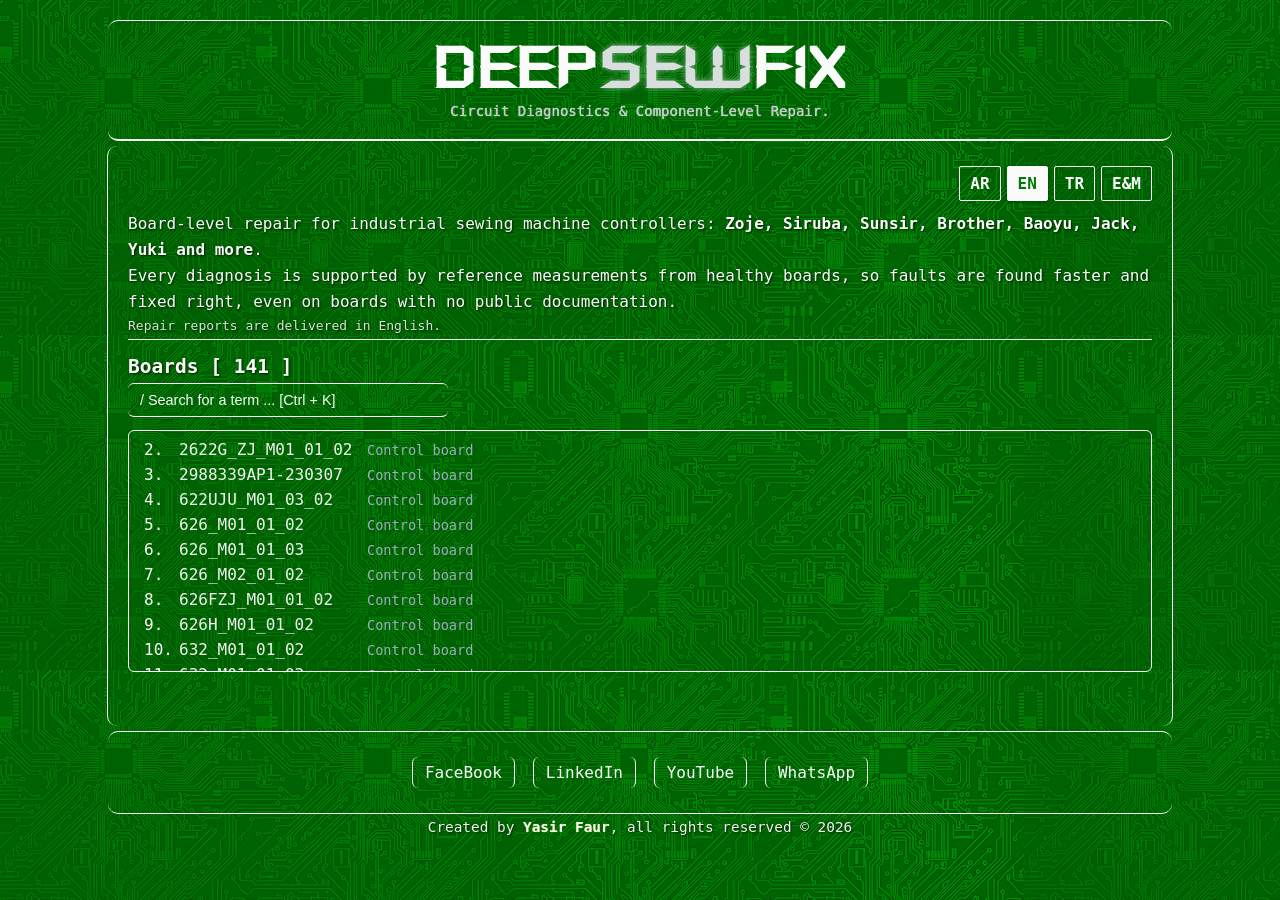
==== commit 954142ad: "Update translations and page" ====
--- a/index.html
+++ b/index.html
@@ -21,6 +21,7 @@
                 <button type="button" data-lang="ar" lang="ar">AR</button>
                 <button type="button" data-lang="en" lang="en" class="active">EN</button>
                 <button type="button" data-lang="tr" lang="tr">TR</button>
+                <a  href="/boards/expertise.html" class="e_m_btn">E&M</a>
                 </div>
 
                 <!-- Simple explanation of service addressing industrial sewing machine control boards -->
--- a/css/style.css
+++ b/css/style.css
@@ -77,7 +77,8 @@
 }
 
 .site-intro {
-     position: relative;
+    position: relative;
+    
 }
 
 .site-intro p {
@@ -97,7 +98,7 @@
   direction: ltr;
 }
 
-.lang-switch button {
+.lang-switch button, .e_m_btn{
   font-family: monospace;
   font-size: 16px;
   font-weight: bold;
@@ -107,10 +108,12 @@
   border-radius: 2px;
   padding: 4px 10px;
   cursor: pointer;
-}
-
-.lang-switch button:hover {
-  background: rgba(241, 247, 250, 0.25);
+  transition: background-color 0.5s ease;
+}
+
+.lang-switch button:hover .e_m_btn:hover{
+  background: #fff;
+  color:#017b07;
 }
 
 .lang-switch button.active {
@@ -123,6 +126,18 @@
 .lang-switch button:focus-visible {
   outline: 2px solid #fff;
   outline-offset: 2px;
+}
+
+/* Hide content by default */
+/* Base hidden state */
+.toggle-content {
+  display: none !important;
+}
+
+/* Show content when active class is added */
+/* Active visible state */
+.toggle-content.active {
+  display: block !important;
 }
 
 .site-intro p:lang(ar) {
@@ -320,10 +335,35 @@
     line-height: 1.6;
 }
 
+.site-intro h3{
+    font-size: 18px;
+    font-weight: bold;
+}
+
+#content-ar p{
+    display: inline;
+    font-size: 16px;
+    font-family: Tahoma, "Segoe UI", sans-serif;
+    line-height: 1.8;
+}
+
+.toggle-content{
+    display: none;
+}
+
+#board_name{
+    font-size: 20px;
+    font-weight: bold;
+}
+
+#e_m{
+    font-size: 20px;
+    font-weight: bold;
+}
 
 /* Footer content centering */
 footer {
-    text-align: center;
+    text-align: center;    
 }
 
 /* Social text button styling */
@@ -336,13 +376,14 @@
     border-radius: 6px;
     padding: 6px 12px;
     margin: 5px;
-    transition: background-color 0.3s, color 0.3s;
+    
 }
 
 /* Hover effect for buttons */
 .btn-link:hover {
     background-color: #ffffff;
     color: #017b07;
+    
 }
 
 /* Designer name styling */
